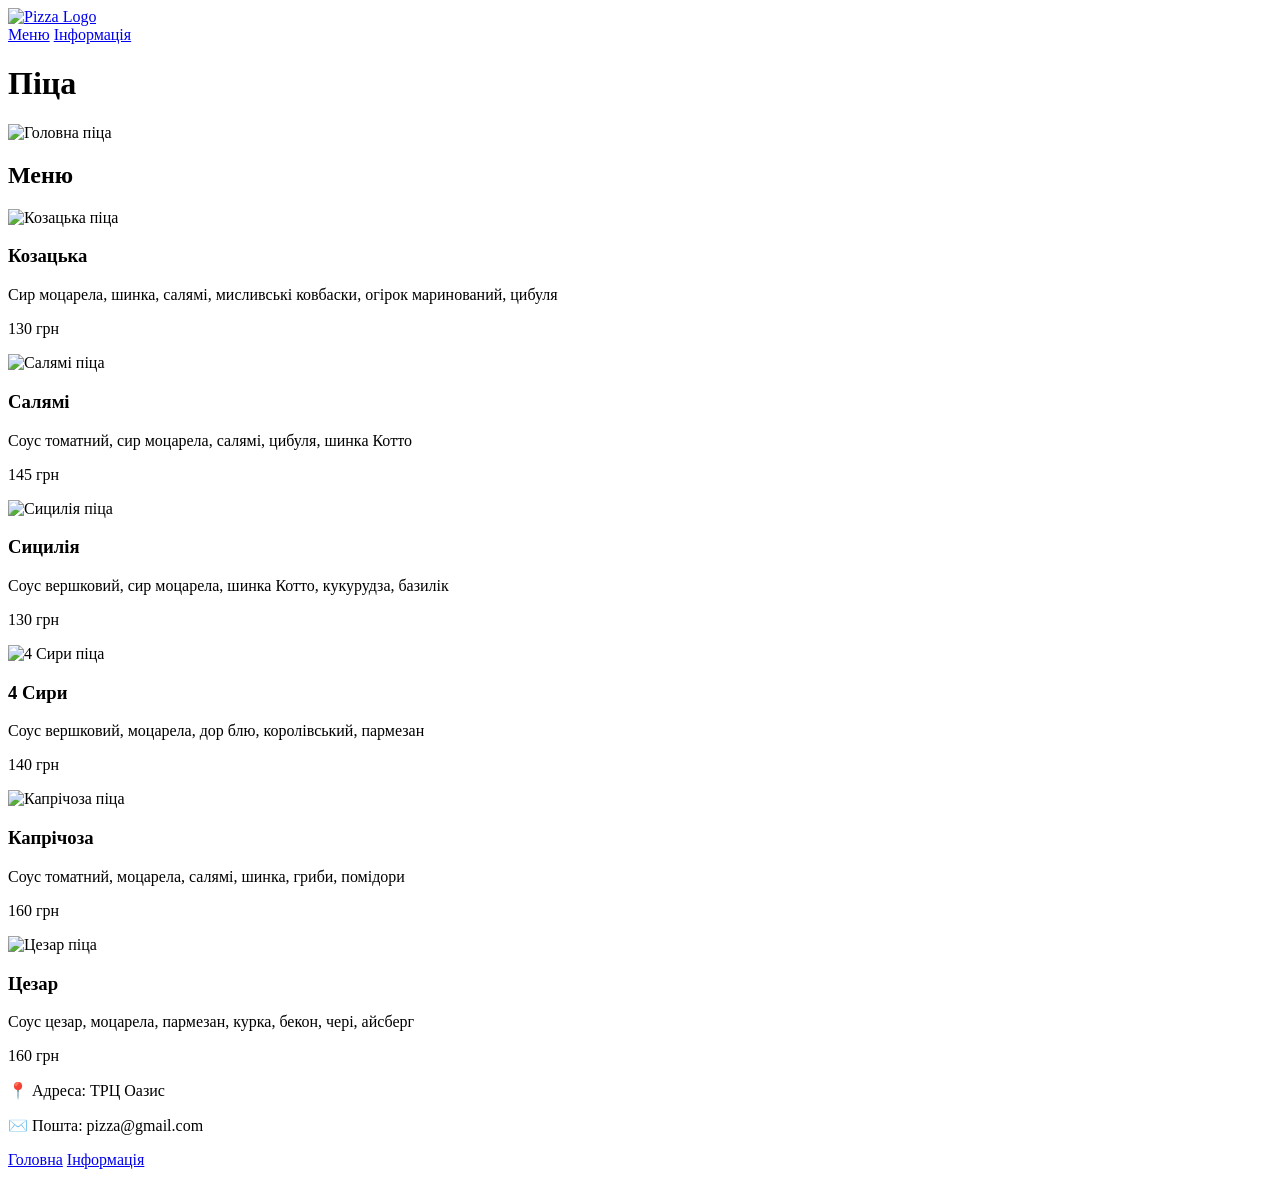
==== index.html @ 861c5f34 "Create index.html" ====
<html lang="uk">

<head>
    <meta charset="UTF-8">
    <meta name="viewport" content="width=device-width, initial-scale=1.0">
    <title>Піца</title>
    <link rel="stylesheet" href="style.css">
</head>

<body>
    <header>
        <nav class="navbar">
            <div class="nav-container">
                <a
                    href="#"><img class="logo" src="https://png.pngtree.com/png-vector/20220910/ourmid/pngtree-pizza-logo-png-image_6147023.png" alt="Pizza Logo"></a>
                <div class="nav-links">
                    <a href="index.html">Меню</a>
                    <a href="about.html">Інформація</a>
                </div>
            </div>
        </nav>
        <h1>Піца</h1>
        <img class="main-banner" src="https://www.hormel.com/brands/hormel-pepperoni/wp-content/uploads/sites/3/Recipes_2400_Pepperoni_Cup_Crips_Sweet_Spicy_Basil_Pep_Hot_Honey.jpg?1748626666" alt="Головна піца">
    </header>

    <main>
        <section class="menu">
            <h2>Меню</h2>
            <div class="menupizza">
                <article>
                    <img src="https://prontopizza.ua/khmelnytskyi/wp-content/uploads/sites/11/2021/07/kozaczka-kopiya-500x500.webp" alt="Козацька піца">
                    <h3>Козацька</h3>
                    <p>Сир моцарела, шинка, салямі, мисливські ковбаски, огірок маринований, цибуля</p>
                    <p class="price">130 грн</p>
                </article>
                <article>
                    <img src="https://prontopizza.ua/khmelnytskyi/wp-content/uploads/sites/11/2025/02/salyami-kopiya-500x500.webp" alt="Салямі піца">
                    <h3>Салямі</h3>
                    <p>Соус томатний, сир моцарела, салямі, цибуля, шинка Котто</p>
                    <p class="price">145 грн</p>
                </article>
                <article>
                    <img src="https://prontopizza.ua/khmelnytskyi/wp-content/uploads/sites/11/2025/02/syczyliya-kopiya-500x500.webp" alt="Сицилія піца">
                    <h3>Сицилія</h3>
                    <p>Соус вершковий, сир моцарела, шинка Котто, кукурудза, базилік</p>
                    <p class="price">130 грн</p>
                </article>
                <article>
                    <img src="https://prontopizza.ua/khmelnytskyi/wp-content/uploads/sites/11/2021/07/4syry-kopiya-500x500.webp" alt="4 Сири піца">
                    <h3>4 Сири</h3>
                    <p>Соус вершковий, моцарела, дор блю, королівський, пармезан</p>
                    <p class="price">140 грн</p>
                </article>
                <article>
                    <img src="https://prontopizza.ua/khmelnytskyi/wp-content/uploads/sites/11/2025/02/kaprichoza-kopiya-500x500.webp" alt="Капрічоза піца">
                    <h3>Капрічоза</h3>
                    <p>Соус томатний, моцарела, салямі, шинка, гриби, помідори</p>
                    <p class="price">160 грн</p>
                </article>
                <article>
                    <img src="https://prontopizza.ua/khmelnytskyi/wp-content/uploads/sites/11/2025/03/czezar-kopiya-500x500.webp" alt="Цезар піца">
                    <h3>Цезар</h3>
                    <p>Соус цезар, моцарела, пармезан, курка, бекон, чері, айсберг</p>
                    <p class="price">160 грн</p>
                </article>
            </div>
        </section>
    </main>

    <footer>
        <p>📍 Адреса: ТРЦ Оазис</p>
        <p>✉️ Пошта: pizza@gmail.com</p>
        <div class="footer-links">
            <a href="#">Головна</a>
            <a href="#">Інформація</a>
        </div>
    </footer>
</body>

</html>
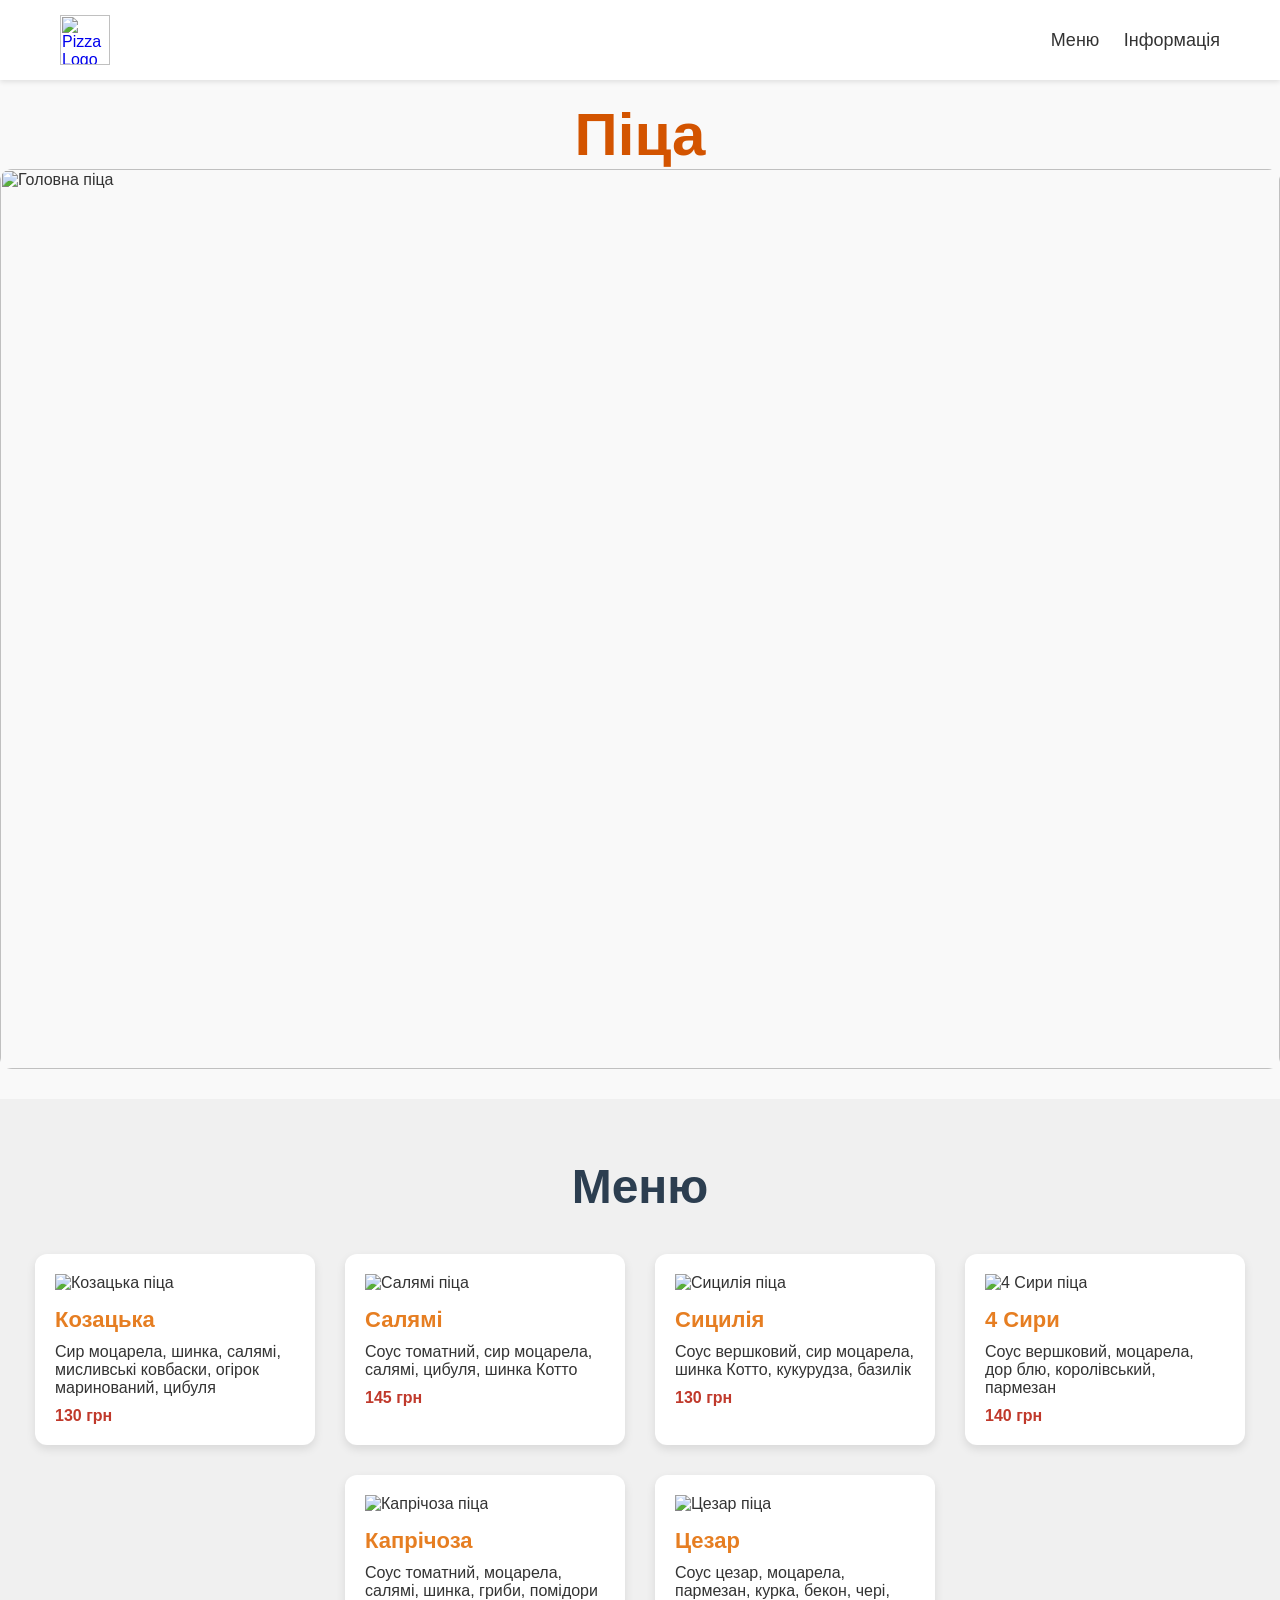
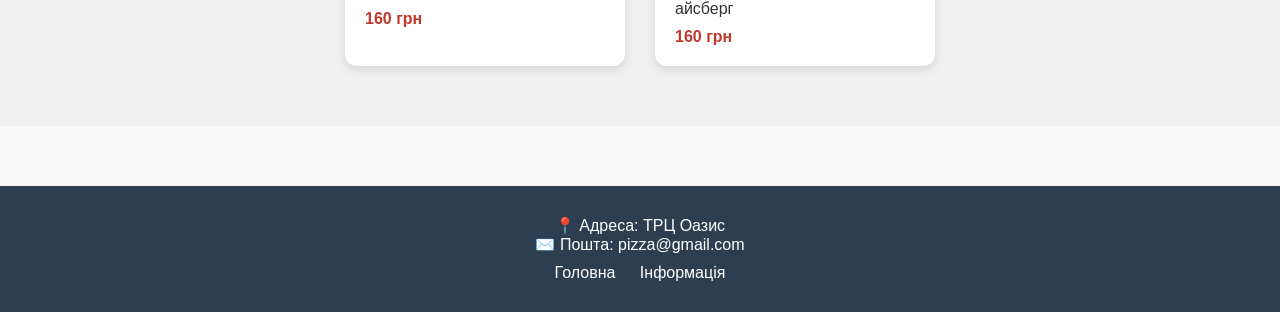
==== commit b9b023e1: "Update index.html" ====
--- a/index.html
+++ b/index.html
@@ -71,8 +71,8 @@
         <p>📍 Адреса: ТРЦ Оазис</p>
         <p>✉️ Пошта: pizza@gmail.com</p>
         <div class="footer-links">
-            <a href="#">Головна</a>
-            <a href="#">Інформація</a>
+            <a href="index.html">Головна</a>
+            <a href="about.html">Інформація</a>
         </div>
     </footer>
 </body>
--- a/style.css
+++ b/style.css
@@ -0,0 +1,139 @@
+* {
+    margin: 0;
+    padding: 0;
+    box-sizing: border-box;
+}
+
+body {
+    font-family: 'Segoe UI', sans-serif;
+    background-color: #f9f9f9;
+    color: #333;
+}
+
+img {
+    max-width: 100%;
+    height: auto;
+}
+
+
+.navbar {
+    background-color: #fff;
+    box-shadow: 0 2px 5px rgba(0, 0, 0, 0.1);
+    position: fixed;
+    top: 0;
+    width: 100%;
+    z-index: 100;
+}
+
+.nav-container {
+    display: flex;
+    justify-content: space-between;
+    align-items: center;
+    max-width: 1200px;
+    margin: auto;
+    padding: 15px 20px;
+}
+
+.logo {
+    height: 50px;
+}
+
+.nav-links a {
+    margin-left: 20px;
+    text-decoration: none;
+    color: #333;
+    font-size: 18px;
+    transition: color 0.3s;
+}
+
+.nav-links a:hover {
+    color: orange;
+}
+
+
+header h1 {
+    text-align: center;
+    font-size: 60px;
+    padding-top: 100px;
+    color: #d35400;
+}
+
+.main-banner {
+    width: 100%;
+    height: auto;
+    margin-bottom: 30px;
+    border-radius: 12px;
+}
+
+
+.menu {
+    padding: 60px 20px;
+    background-color: #f0f0f0;
+}
+
+.menu h2 {
+    text-align: center;
+    font-size: 48px;
+    color: #2c3e50;
+    margin-bottom: 40px;
+}
+
+.menupizza {
+    display: flex;
+    flex-wrap: wrap;
+    justify-content: center;
+    gap: 30px;
+}
+
+.menupizza article {
+    background-color: #fff;
+    border-radius: 12px;
+    width: 280px;
+    padding: 20px;
+    box-shadow: 0 4px 10px rgba(0, 0, 0, 0.1);
+    transition: transform 0.3s ease;
+}
+
+.menupizza article:hover {
+    transform: translateY(-5px);
+}
+
+.menupizza h3 {
+    color: #e67e22;
+    margin-top: 15px;
+    font-size: 22px;
+}
+
+.menupizza p {
+    margin-top: 10px;
+    font-size: 16px;
+}
+
+.price {
+    color: #c0392b;
+    font-weight: bold;
+    font-size: 18px;
+}
+
+footer {
+    background-color: #2c3e50;
+    color: #fff;
+    padding: 30px 20px;
+    text-align: center;
+    margin-top: 60px;
+}
+
+.footer-links {
+    margin-top: 10px;
+}
+
+footer a {
+    color: #fff;
+    margin: 0 10px;
+    text-decoration: none;
+    transition: color 0.3s;
+}
+
+footer a:hover {
+    color: orange;
+}
